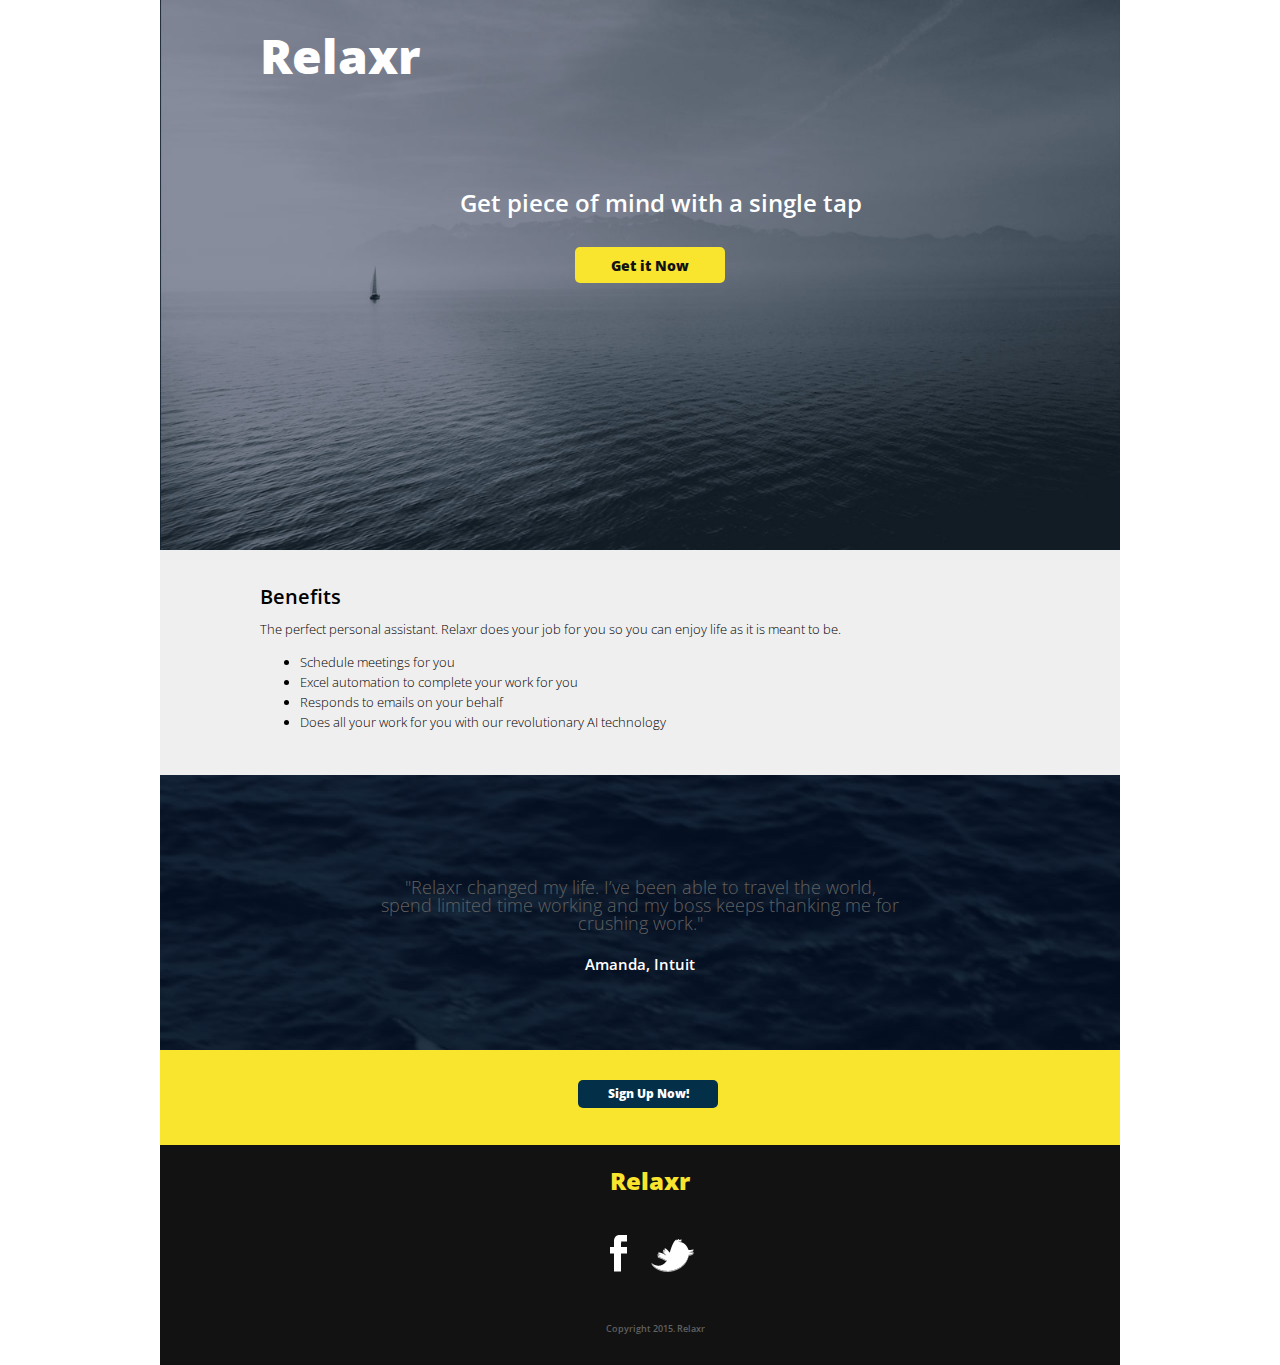
==== index.html @ 3eb92553 "Initial Commit" ====
<!DOCTYPE html>
<html lang="en">
	<head>
    	<meta charset="utf-8">
    	<meta name="Relaxr" content="The perfect personal assistant. Relaxr does your job for you so you can enjoy life as it is meant to be.">
    	<meta name="personal assistant, automation" content="one, two, three">

		<title>Relaxr</title>

		<!-- external CSS link -->
		<link rel="stylesheet" href="css/reset.css">
		<link rel="stylesheet" href="css/style.css">
		<link rel="stylesheet" href="css/normalize.css">
		<link href='http://fonts.googleapis.com/css?family=Open+Sans:300italic,300,600,800' rel='stylesheet' type='text/css'>

	</head>

	<body>
		<div id="container">
			<header>
				<div class="column1">
					<h1>Relaxr</h1>
				</div>

				<div class="column2">
					<p>Get piece of mind with a single tap</p>
				</div>

				<div class="column3">
					<a href="#">Get it Now</a>
				</div>

				<div class="column3 clear"></div>
			</header>

			<section>
				<div id="column4-benefits">
					<div class="benefits">
						<h2>Benefits</h2>
						<p>The perfect personal assistant. Relaxr does your job for you so you can enjoy life as it is meant to be.</p>
						<ul>
							<li>Schedule meetings for you</li>
							<li>Excel automation to complete your work for you</li>
							<li>Responds to emails on your behalf</li>
							<li>Does all your work for you with our revolutionary AI technology</li>
						</ul>
					</div>
				</div>
			</section>

			<section>
				<div id="column5-quote">
					<div class="blockquote">
						<p>"Relaxr changed my life. I’ve been able to travel the world, spend limited time working and my boss keeps thanking me for crushing work."</p>
						<h5>Amanda, Intuit</h5>
					</div>
				</div>
			</section>

			<section>
				<div id="signup">
					<div class="button">
						<a href="#">Sign Up Now!</a>
					</div>
				</div>
			</section>

			
			<footer>
				<div class="column1">
					<p>Relaxr</p>
				</div>
				<div id="socialbuttons">
					</nav>
						<a href="#"><img src="./images/facebook.png"></a>
						<a href="#"><img src="./images/twitter.png"></a>
					</nav>
				</div>
				<p class="copyright">Copyright 2015. Relaxr</p>
			</footer>
			
		</div><!-- #container -->
	</body>
</html>
---- css/style.css ----
/*
Project Name: Relaxr Landing Page
Client: Relaxr
Author: Dean Gilroy
Developer @GA in NYC
*/


/******************************************
/* SETUP
/*******************************************/

/* Box Model Hack */
* {
     -moz-box-sizing: border-box; /* Firexfox */
     -webkit-box-sizing: border-box; /* Safari/Chrome/iOS/Android */
     box-sizing: border-box; /* IE */
}

/* Clear fix hack */
.clearfix:after {
     content: ".";
     display: block;
     clear: both;
     visibility: hidden;
     line-height: 0;
     height: 0;
}

.clear {
  clear: both;
  visibility: hidden;
}

.alignright {
  float: right;
  padding: 0 0 10px 10px; /* note the padding around a right floated image */
}

.alignleft {
  float: left;
  padding: 0 10px 10px 0; /* note the padding around a left floated image */
}

/******************************************
/* BASE STYLES
/*******************************************/

/*body {
     color: #000;
     font-size: 12px;
     line-height: 1.4;
     font-family: Helvetica, Arial, sans-serif;
}*/


/******************************************
/* LAYOUT
/*******************************************/

/* Center the container */
#container {
  width: 960px;
  margin: auto;
}
body {
  font-family: 'Open Sans', sans-serif;
}
header {
  background: url(../images/header_bg.jpg);
  background-size: 100%;
  height: 550px;
}
li {
  line-height: 20px;
  list-style: disc; 
}
.column1 {
  float: left;
  font-size: 24px;
  margin-left: 100px;
  font-size: 24px;
  font-weight: 800;
  color: #fff;
}
.column2 {
  float: left;
  text-align: center;
  margin: 55px;
  margin-left: 300px;
  height: 25px;
  font-size: 24px;
  font-weight: 600;
  color: #fff;
}
.column3 {
  float: left;
  text-align: center;
  margin-top: 0px;
  margin-left: 415px;
  background: #f9e42e;
  border-radius: 5px;
  width: 150px;
  font-weight: 800;
  color: #121212;
  padding: 10px;
}
.column3 a {
  text-decoration: none;
  padding: 10px;
  color: #121212;
  font-size: 14px;
}

#column4-benefits {
  background-color: #f0efef;
  font-family: 'Open Sans', sans-serif;
  height: 225px;
}
.benefits {
  padding-top: 20px;
}
.benefits h2 {
  font-size: 20px;
  font-weight: 600;
  margin-left: 100px;
}
.benefits p, li {
  margin-left: 100px;
  font-size: 13px;
  font-weight: 300;
}
#column5-quote {
  background: url(../images/testimonial_bg.jpg);
  font-family: 'Open Sans', sans-serif;
  height: 275px;
}
.blockquote {
  color: #606161;
  font-size: 18px;
  font-weight: 300;
  text-align: center;
  padding: 85px;
  padding-left: 220px;
  padding-right: 220px;
}
.blockquote h5 {
  color: #fff;
  font-weight: 600;
}
#signup {
  background-color: #f9e42e;
  height: 95px;
}
.button a {
  background-color: #033048;
  font-size: 12px;
  color: #fff;
  border-radius: 5px;
  width: 140px;
  height: 28px;
  text-align: center;
  font-weight: 800;
  float: left;
  margin: 30px 418px;
  padding: 8px;
  text-decoration: none;
}
footer {
  background-color: #121212;
  height: 220px;
}
footer .column1 {
  float: left;
  color: #f9e42e;
  font-size: 24px;
  font-weight: 800;
  margin-left: 450px;
}
#socialbuttons {
  margin-top: 0;
  padding: 90px;
  margin-left: 350px;
}
#socialbuttons a{
  padding: 10px;
}
.copyright {
  font-family: 'Open Sans', sans-serif;
  color: #606161;
  text-align: center; 
  margin-top: -40px;
  margin-left: 30px;
  font-size: 9px;
  font-weight: 600;
}
/******************************************
/* ADDITIONAL STYLES
/*******************************************/
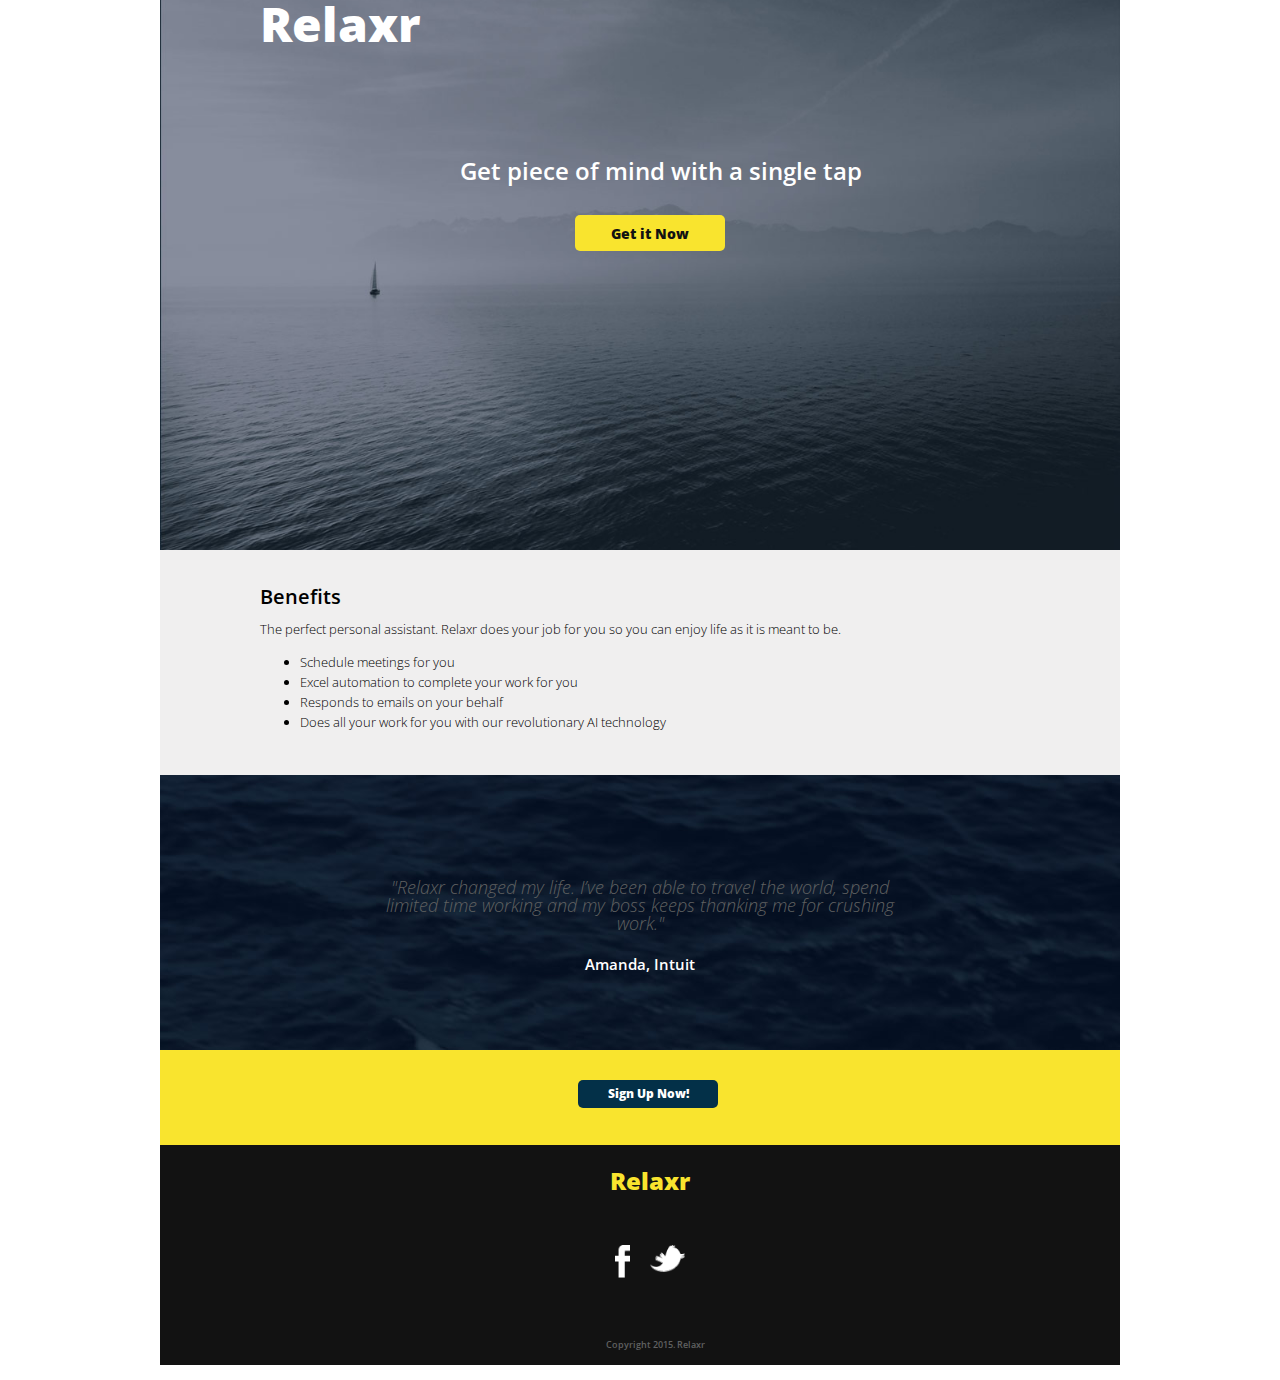
==== commit 85cb09a1: "second commit" ====
--- a/index.html
+++ b/index.html
@@ -9,8 +9,8 @@
 
 		<!-- external CSS link -->
 		<link rel="stylesheet" href="css/reset.css">
+		<link rel="stylesheet" href="css/normalize.css">
 		<link rel="stylesheet" href="css/style.css">
-		<link rel="stylesheet" href="css/normalize.css">
 		<link href='http://fonts.googleapis.com/css?family=Open+Sans:300italic,300,600,800' rel='stylesheet' type='text/css'>
 
 	</head>
@@ -18,19 +18,17 @@
 	<body>
 		<div id="container">
 			<header>
-				<div class="column1">
+				<div class="column1-relaxr">
 					<h1>Relaxr</h1>
 				</div>
 
-				<div class="column2">
+				<div class="column2-tagline">
 					<p>Get piece of mind with a single tap</p>
 				</div>
 
-				<div class="column3">
+				<div class="column3-get">
 					<a href="#">Get it Now</a>
 				</div>
-
-				<div class="column3 clear"></div>
 			</header>
 
 			<section>
@@ -71,9 +69,9 @@
 					<p>Relaxr</p>
 				</div>
 				<div id="socialbuttons">
-					</nav>
-						<a href="#"><img src="./images/facebook.png"></a>
-						<a href="#"><img src="./images/twitter.png"></a>
+					<nav class="clearfix">
+						<a href="#"><img class="facebook" src="./images/facebook.png"></a>
+						<a href="#"><img class="twitter" src="./images/twitter.png"></a>
 					</nav>
 				</div>
 				<p class="copyright">Copyright 2015. Relaxr</p>
--- a/css/style.css
+++ b/css/style.css
@@ -67,7 +67,7 @@
   font-family: 'Open Sans', sans-serif;
 }
 header {
-  background: url(../images/header_bg.jpg);
+  background: url(../images/header_bg.jpg) no-repeat center;
   background-size: 100%;
   height: 550px;
 }
@@ -75,15 +75,18 @@
   line-height: 20px;
   list-style: disc; 
 }
-.column1 {
-  float: left;
+h1 {
+  margin-top: 0;
+}
+.column1-relaxr {
+  margin: 0 auto;
   font-size: 24px;
   margin-left: 100px;
   font-size: 24px;
   font-weight: 800;
   color: #fff;
 }
-.column2 {
+.column2-tagline {
   float: left;
   text-align: center;
   margin: 55px;
@@ -93,7 +96,7 @@
   font-weight: 600;
   color: #fff;
 }
-.column3 {
+.column3-get {
   float: left;
   text-align: center;
   margin-top: 0px;
@@ -105,7 +108,7 @@
   color: #121212;
   padding: 10px;
 }
-.column3 a {
+.column3-get a {
   text-decoration: none;
   padding: 10px;
   color: #121212;
@@ -138,12 +141,15 @@
 .blockquote {
   color: #606161;
   font-size: 18px;
-  font-weight: 300;
   text-align: center;
   padding: 85px;
   padding-left: 220px;
   padding-right: 220px;
 }
+.blockquote p {
+  font-weight: 300;
+  font-style: italic;
+}
 .blockquote h5 {
   color: #fff;
   font-weight: 600;
@@ -178,12 +184,20 @@
   margin-left: 450px;
 }
 #socialbuttons {
-  margin-top: 0;
   padding: 90px;
-  margin-left: 350px;
-}
-#socialbuttons a{
+  margin-left: 355px;
+}
+#socialbuttons a {
+  float: left;
   padding: 10px;
+}
+.facebook {
+  width: 15px;
+  height: auto;
+}
+.twitter {
+  width: 35px;
+  height: auto;
 }
 .copyright {
   font-family: 'Open Sans', sans-serif;
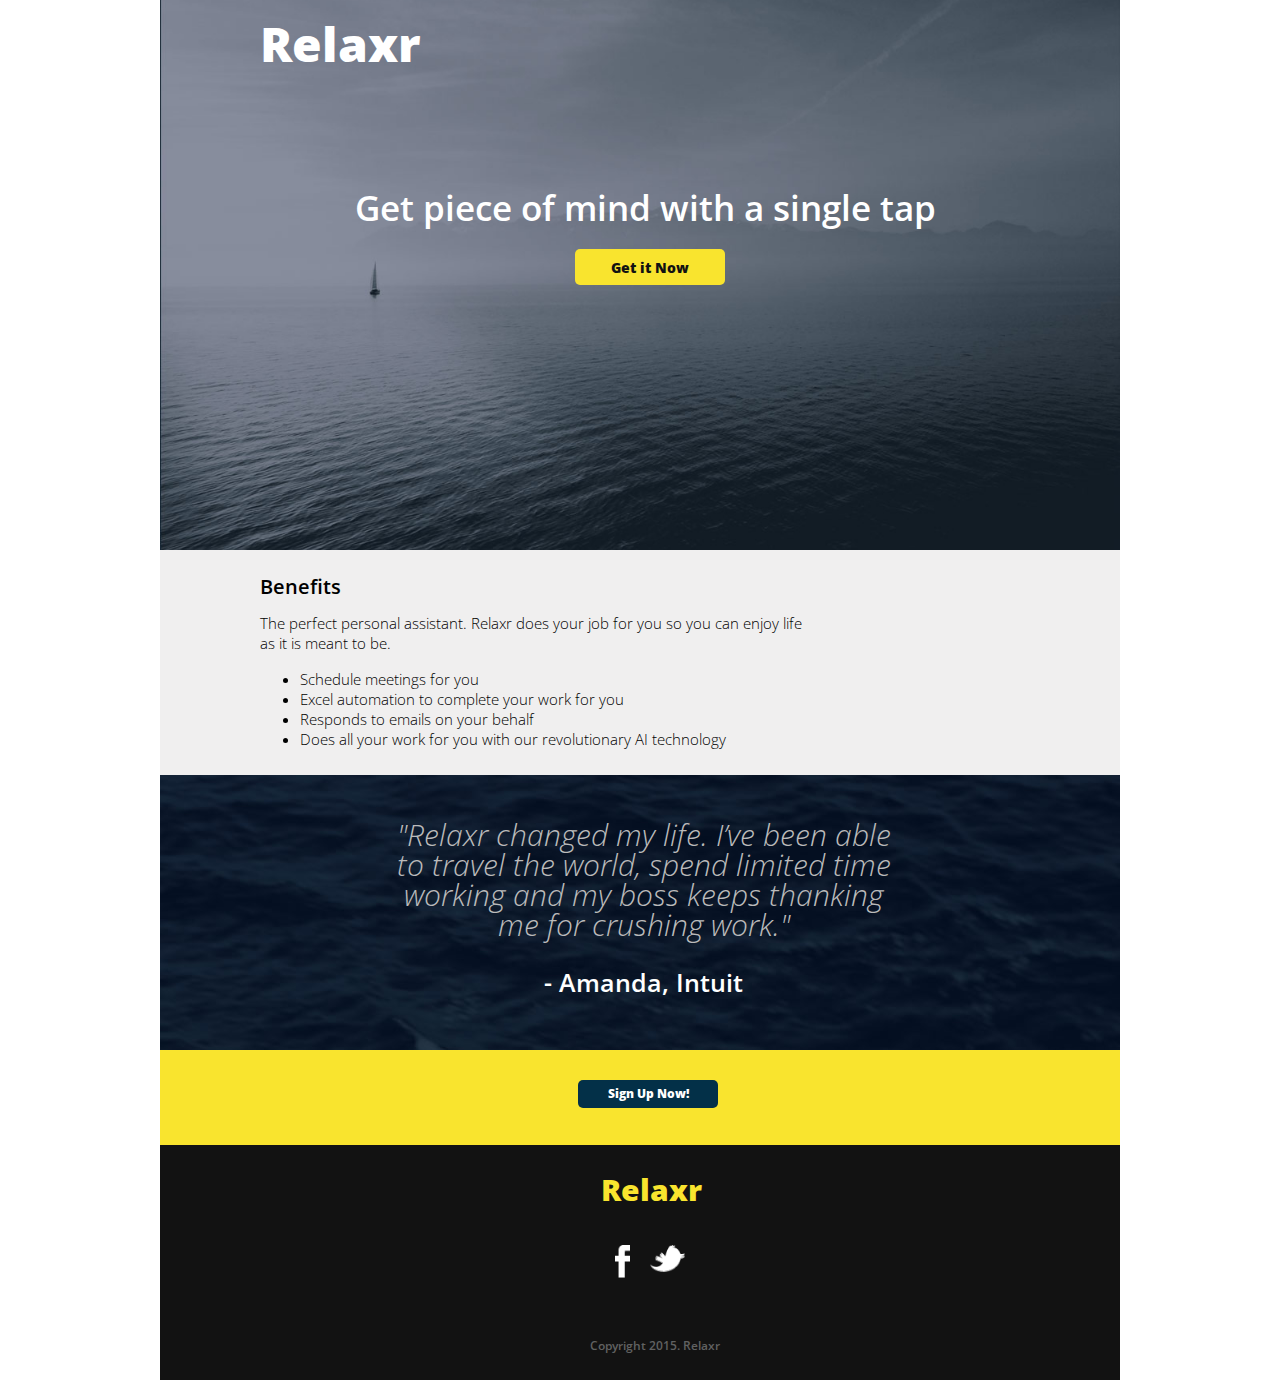
==== commit 64ae846e: "05-16-15 - Addressing review comments" ====
--- a/index.html
+++ b/index.html
@@ -50,14 +50,14 @@
 				<div id="column5-quote">
 					<div class="blockquote">
 						<p>"Relaxr changed my life. I’ve been able to travel the world, spend limited time working and my boss keeps thanking me for crushing work."</p>
-						<h5>Amanda, Intuit</h5>
+						<h5>- Amanda, Intuit</h5>
 					</div>
 				</div>
 			</section>
 
 			<section>
 				<div id="signup">
-					<div class="button">
+					<div class="button clearfix">
 						<a href="#">Sign Up Now!</a>
 					</div>
 				</div>
--- a/css/style.css
+++ b/css/style.css
@@ -77,6 +77,7 @@
 }
 h1 {
   margin-top: 0;
+  padding-top: 20px;
 }
 .column1-relaxr {
   margin: 0 auto;
@@ -90,9 +91,9 @@
   float: left;
   text-align: center;
   margin: 55px;
-  margin-left: 300px;
-  height: 25px;
-  font-size: 24px;
+  margin-left: 195px;
+  height: 39px;
+  font-size: 35px;
   font-weight: 600;
   color: #fff;
 }
@@ -121,7 +122,9 @@
   height: 225px;
 }
 .benefits {
-  padding-top: 20px;
+  padding-top: 10px;
+  width: 650px;
+  height: auto;
 }
 .benefits h2 {
   font-size: 20px;
@@ -130,8 +133,9 @@
 }
 .benefits p, li {
   margin-left: 100px;
-  font-size: 13px;
+  font-size: 15px;
   font-weight: 300;
+  line-height: 20px;
 }
 #column5-quote {
   background: url(../images/testimonial_bg.jpg);
@@ -139,20 +143,24 @@
   height: 275px;
 }
 .blockquote {
-  color: #606161;
+  color: #bbb;
   font-size: 18px;
   text-align: center;
-  padding: 85px;
-  padding-left: 220px;
+  padding: 15px;
+  padding-left: 227px;
   padding-right: 220px;
 }
 .blockquote p {
   font-weight: 300;
   font-style: italic;
+  font-size: 30px;
 }
 .blockquote h5 {
   color: #fff;
   font-weight: 600;
+  overflow: hidden;
+  font-size: 25px;
+  margin: 0;
 }
 #signup {
   background-color: #f9e42e;
@@ -174,14 +182,14 @@
 }
 footer {
   background-color: #121212;
-  height: 220px;
+  height: 235px;
 }
 footer .column1 {
   float: left;
   color: #f9e42e;
-  font-size: 24px;
-  font-weight: 800;
-  margin-left: 450px;
+  font-size: 30px;
+  font-weight: 800;
+  margin-left: 441px;
 }
 #socialbuttons {
   padding: 90px;
@@ -205,7 +213,7 @@
   text-align: center; 
   margin-top: -40px;
   margin-left: 30px;
-  font-size: 9px;
+  font-size: 12px;
   font-weight: 600;
 }
 /******************************************
